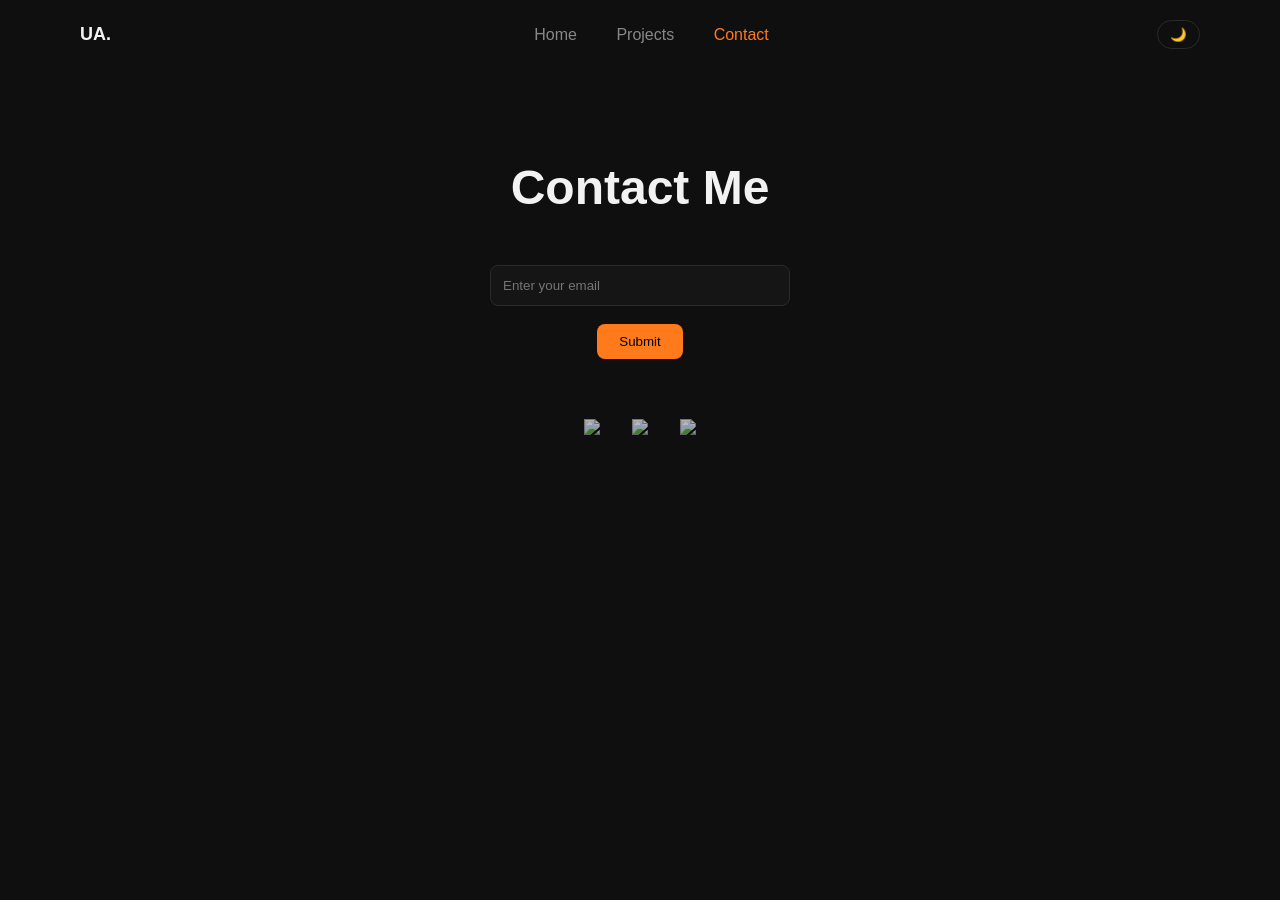
==== contact.html @ 169ecdfb "Add initial portfolio site files Add index.html, projects.html, contact.html, style.css, and script." ====
<!DOCTYPE html>
<html>
<head>
    <title>Contact</title>
    <link rel="stylesheet" href="style.css">
</head>
<body>

<header class="header">
    <div class="logo">UA.</div>

    <nav class="nav-links">
        <a href="index.html">Home</a>
        <a href="projects.html">Projects</a>
        <a href="contact.html" class="active">Contact</a>
    </nav>

    <button id="theme-toggle">🌙</button>
</header>


<section class="section">

    <h1>Contact Me</h1>

    <form>
        <input type="email" placeholder="Enter your email" required><br>
        <button type="submit">Submit</button>
    </form>

    <div class="social-icons">
        <a href="https://mail.google.com/mail/u/0/#inbox" target="_blank"><img src="icons and bg/gmail.png"></a>
        <a href="https://wa.link/cbokpt" target="_blank"><img src="icons and bg/whatsapp.png"></a>
        <a href="https://x.com/Umai7M" target="_blank"><img src="icons and bg/twitter.png"></a>
    </div>

</section>
<script src="script.js"></script>

</body>
</html>
---- style.css ----
/* ================= THEME VARIABLES ================= */

/* :root means global variables */
/* using --bg as  */
:root {
    --bg: #0f0f0f;        /* Background color */
    --text: #f2f2f2;      /* Main text color */
    --card: #151515;      /* Card background */
    --border: #2a2a2a;    /* Border color */
    --accent: #ff7a1a;    /* Orange accent color */
    --text-secondary: #9a9a9a;   /* Dark mode softer text */
}

/* When body has class "light", these values override above */
body.light {
--bg: #f4f1ee;    --text: #111111;
    --card: #f4f4f4;
    --border: #dddddd;
    --text-secondary: #555555;   /* Darker gray in light mode */
}

/* ================= RESET ================= */

/* Removes default browser spacing */
* {
    margin: 0;          /* Removes default outer spacing */
    padding: 0;         /* Removes default inner spacing */
    box-sizing: border-box;  /* Makes width include padding & border */
}

/* Main body styling */
body {
    font-family: 'Segoe UI', sans-serif; /* Clean modern font */
    background: var(--bg);               /* Uses background variable */
    color: var(--text);                  /* Uses text variable */
    transition: background 0.3s ease, color 0.3s ease; /* Smooth theme change */
}

/* ================= HEADER ================= */

.header {
    position: fixed;         /* Stays at top while scrolling */
    top: 0;                  /* Stick to top */
    width: 100%;             /* Full width */
    padding: 20px 80px;      /* Top/Bottom 20px, Left/Right 80px */
    display: flex;           /* Enables flexbox */
    justify-content: space-between; /* Space between logo and nav */
    align-items: center;     /* Vertically center items */
    background: var(--bg);   /* Same as body background */
}

.logo {
    font-weight: 600;  /* Semi-bold */
    font-size: 18px;   /* Slightly bigger text */
}

.nav-links a {
    margin-left: 35px;      /* Space between links */
    text-decoration: none;  /* Removes underline */
    color: #888;            /* Light gray */
    transition: 0.3s;       /* Smooth hover */
}

.nav-links a:hover,
.nav-links a.active {
    color: var(--accent);   /* Turns orange on hover or active */
}

/* ================= TOGGLE BUTTON ================= */

#theme-toggle {
    background: none;           /* No background */
    border: 1px solid var(--border); /* Thin border */
    color: var(--text);         /* Matches theme text */
    padding: 6px 12px;          /* Inner spacing */
    border-radius: 20px;        /* Rounded shape */
    cursor: pointer;            /* Pointer on hover */
    transition: 0.3s;
}

#theme-toggle:hover {
    border-color: var(--accent); /* Border turns orange */
    color: var(--accent);        /* Text turns orange */
}

/* ================= SECTION ================= */

.section {
    max-width: 900px;  /* Prevents content from stretching too wide */
    margin: 0 auto;    /* Centers content horizontally */
    padding: 160px 20px 100px; /* Top padding makes space for fixed header */
    text-align: center; /* Center text */
}

/* ================= HERO ================= */

.section h1 {
    font-size: 48px;  /* Large heading */
    margin-bottom: 12px; /* Space below heading */
}

.subtitle {
    color: var(--accent); /* Orange subtitle */
    margin-bottom: 50px;
}

/* ================= PROFILE IMAGE ================= */

.profile-pic img {
    width: 150px;
    height: 150px;
    border-radius: 50%; /* Makes image circular */
    object-fit: cover;  /* Prevents distortion */
    margin-bottom: 50px;
}

/* ================= ABOUT ================= */

.about {
    color: var(--text-secondary);
    line-height: 1.8;     /* Improves readability */
    max-width: 650px;     /* Limits paragraph width */
    margin: 0 auto 70px;  /* Centers and adds bottom spacing */
}

/* ================= SKILLS ================= */

.skills-section {
    margin-bottom: 100px;
}

.skills-title {
    margin-bottom: 40px;
    color: var(--accent); /* Orange heading */
}

.skills-grid {
    display: grid; /* Enables grid layout */
    grid-template-columns: repeat(auto-fit, minmax(120px, 1fr));
    /* Auto adjusts columns based on screen size */
    gap: 20px;       /* Space between skill cards */
    max-width: 600px;
    margin: 0 auto;
}

.skill-card {
    padding: 18px 0;
    border: 1px solid var(--border);
    border-radius: 12px;
    background: var(--card);
    transition: 0.3s;
}

.skill-card:hover {
    border-color: var(--accent); /* Border turns orange */
    color: var(--accent);        /* Text turns orange */
    transform: translateY(-4px); /* Moves slightly up */
}

/* ================= PROJECTS ================= */

.projects-container {
    margin-top: 60px;
    display: grid;
    gap: 30px;
}

.project-card {
    padding: 35px;
    border: 1px solid var(--border);
    border-radius: 12px;
    background: var(--card);
    text-align: left;
    transition: 0.3s;
}

.project-card:hover {
    border-color: var(--accent);
}

.project-card h3 {
    margin-bottom: 12px;
}

.project-card p {
    color: #aaa;
    margin-bottom: 15px;
    font-size: 14px;
}

.project-card a {
    text-decoration: none;
    color: var(--accent);
}

/* ================= CONTACT ================= */

form {
    margin-top: 50px;
}

form input {
    width: 300px;
    padding: 12px;
    background: var(--card);
    border: 1px solid var(--border);
    color: var(--text);
    border-radius: 8px;
    transition: 0.3s;
}

form input:focus {
    border-color: var(--accent); /* Border orange when clicked */
    outline: none;               /* Removes default blue outline */
}

form button {
    margin-top: 18px;
    padding: 10px 22px;
    border: none;
    background: var(--accent);
    color: black;
    border-radius: 8px;
    cursor: pointer;
}

/* ================= SOCIAL ICONS ================= */

.social-icons {
    margin-top: 60px;
}

.social-icons img {
    width: 26px;
    margin: 0 14px;
    opacity: 0.7;
    transition: 0.3s;
}

.social-icons img:hover {
    opacity: 1;
    transform: translateY(-3px);
}
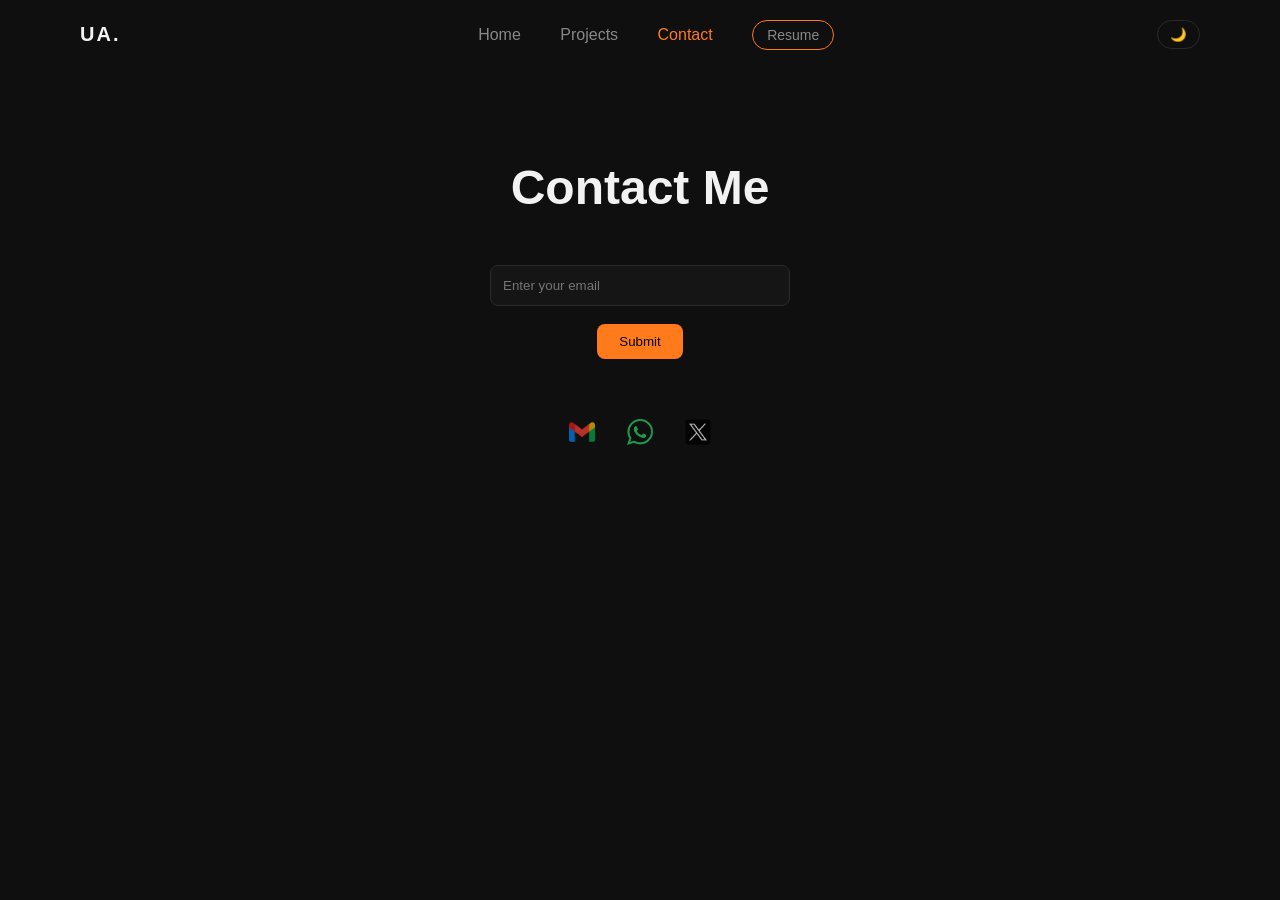
==== commit 53b109db: "Add assets, update header links, and style resume btn Turn header logo into a home link and add a re" ====
--- a/contact.html
+++ b/contact.html
@@ -7,12 +7,15 @@
 <body>
 
 <header class="header">
-    <div class="logo">UA.</div>
+<a href="./" class="logo">UA.</a>
 
     <nav class="nav-links">
         <a href="index.html">Home</a>
         <a href="projects.html">Projects</a>
         <a href="contact.html" class="active">Contact</a>
+        <a href="resume.pdf" target="_blank" class="resume-btn">
+    Resume
+</a>
     </nav>
 
     <button id="theme-toggle">🌙</button>
--- a/style.css
+++ b/style.css
@@ -50,9 +50,13 @@
 }
 
 .logo {
-    font-weight: 600;  /* Semi-bold */
-    font-size: 18px;   /* Slightly bigger text */
-}
+    text-decoration: none;   /* removes underline */
+    color: var(--text);      /* matches theme text */
+    font-weight: 700;        /* bold */
+    font-size: 20px;         /* slightly larger */
+    letter-spacing: 2px;     /* makes it feel branded */
+}
+
 
 .nav-links a {
     margin-left: 35px;      /* Space between links */
@@ -240,4 +244,20 @@
 .social-icons img:hover {
     opacity: 1;
     transform: translateY(-3px);
+}
+
+/* //////////// */
+.resume-btn {
+    padding: 6px 14px;
+    border: 1px solid var(--accent);
+    border-radius: 20px;
+    color: var(--accent);
+    text-decoration: none;
+    font-size: 14px;
+    transition: 0.3s;
+}
+
+.resume-btn:hover {
+    background: var(--accent);
+    color: black;
 }
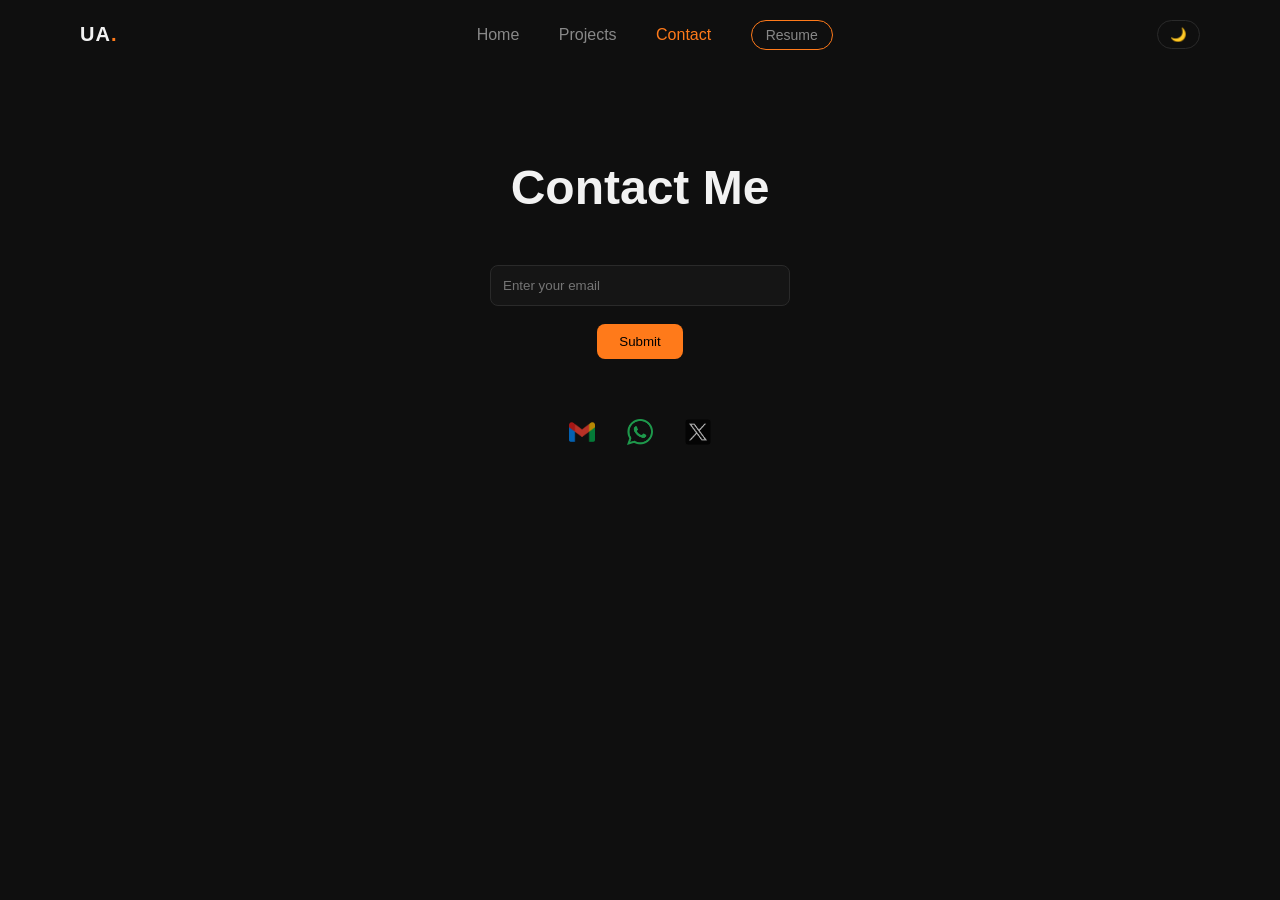
==== commit bcfd1392: "Update header logo, resume link, and styles Replace local logo anchor with link to GitHub Pages port" ====
--- a/contact.html
+++ b/contact.html
@@ -7,15 +7,17 @@
 <body>
 
 <header class="header">
-<a href="./" class="logo">UA.</a>
+<!-- <a href="./" class="logo">UA.</a> -->
+ <a href="https://mdumai7.github.io/Portfolio/" class="logo">
+    UA<span>.</span>
+</a>
 
     <nav class="nav-links">
         <a href="index.html">Home</a>
         <a href="projects.html">Projects</a>
         <a href="contact.html" class="active">Contact</a>
-        <a href="resume.pdf" target="_blank" class="resume-btn">
-    Resume
-</a>
+        <a href="UmairResume.pdf" target="_blank" class="resume-btn">Resume</a>
+
     </nav>
 
     <button id="theme-toggle">🌙</button>
--- a/style.css
+++ b/style.css
@@ -49,14 +49,25 @@
     background: var(--bg);   /* Same as body background */
 }
 
+/* Logo styling */
 .logo {
-    text-decoration: none;   /* removes underline */
-    color: var(--text);      /* matches theme text */
-    font-weight: 700;        /* bold */
-    font-size: 20px;         /* slightly larger */
-    letter-spacing: 2px;     /* makes it feel branded */
-}
-
+    font-size: 20px;        /* Slightly bigger than nav */
+    font-weight: 600;       /* Stronger presence */
+    letter-spacing: 1px;    /* Makes it feel like a mark */
+    text-decoration: none;  /* Remove underline */
+    color: var(--text-primary);
+    transition: 0.3s ease;
+}
+
+/* Accent the dot */
+.logo span {
+    color: var(--accent);
+}
+
+/* Subtle hover */
+.logo:hover {
+    opacity: 0.8;
+}
 
 .nav-links a {
     margin-left: 35px;      /* Space between links */
@@ -257,7 +268,7 @@
     transition: 0.3s;
 }
 
+/* Instead of full orange fill */
 .resume-btn:hover {
-    background: var(--accent);
-    color: black;
+    box-shadow: 0 0 0 3px rgba(255, 136, 0, 0.15);
 }
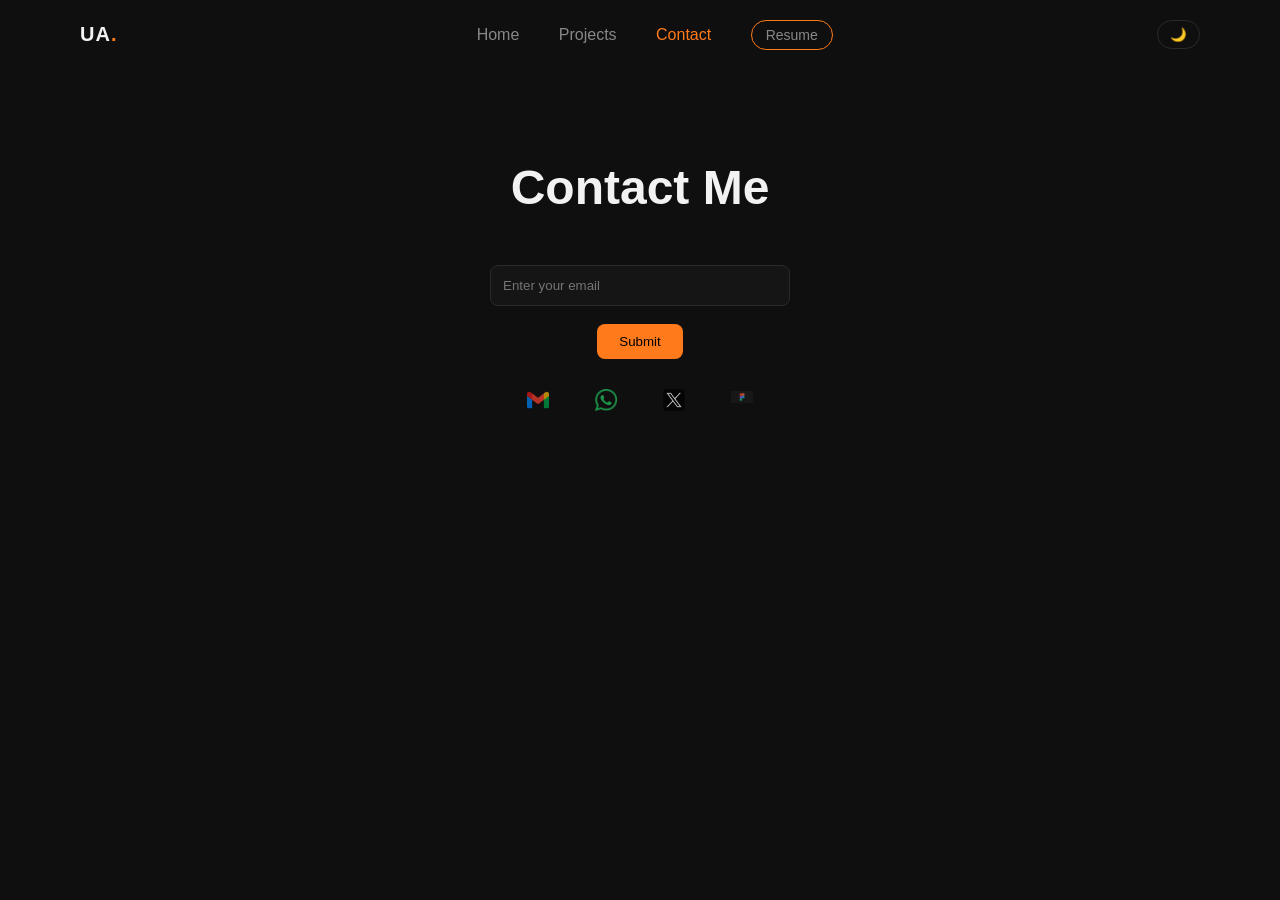
==== commit 91dff915: "Add workspace and Figma link in contact Add a VSCode workspace file (Portfolio.code-workspace) that " ====
--- a/contact.html
+++ b/contact.html
@@ -37,6 +37,8 @@
         <a href="https://mail.google.com/mail/u/0/#inbox" target="_blank"><img src="icons and bg/gmail.png"></a>
         <a href="https://wa.link/cbokpt" target="_blank"><img src="icons and bg/whatsapp.png"></a>
         <a href="https://x.com/Umai7M" target="_blank"><img src="icons and bg/twitter.png"></a>
+        <a href="https://www.figma.com/design/DsOpP1BOMO1HU1En0Pns3L/Untitled?node-id=120-169" target="_blank"><img src="icons and bg/figma.jpeg"></a>
+
     </div>
 
 </section>
--- a/style.css
+++ b/style.css
@@ -271,4 +271,83 @@
 /* Instead of full orange fill */
 .resume-btn:hover {
     box-shadow: 0 0 0 3px rgba(255, 136, 0, 0.15);
-}+}
+
+/* ========================= */
+/* Mobile navbar */
+@media (max-width: 768px){
+
+.nav-links{
+    gap:16px; /* reduce spacing */
+    font-size:14px;
+}
+
+.resume-btn{
+    display:none; /* hide resume button on mobile */
+}
+
+.logo{
+    font-size:18px;
+}
+
+}
+
+@media (max-width:768px){
+
+.hero{
+    padding-top:90px;
+    padding-bottom:40px;
+}
+
+.hero h1{
+    font-size:30px;
+}
+
+.hero .role{
+    font-size:14px;
+}
+
+.hero p{
+    font-size:14px;
+    line-height:1.6;
+    width:90%;
+}
+
+.profile-img{
+    width:120px;
+    height:120px;
+}
+
+}
+
+@media (max-width:768px){
+
+.skills-container{
+    grid-template-columns:repeat(2,1fr);
+    gap:12px;
+}
+
+.skill-box{
+    padding:10px;
+    font-size:13px;
+}
+
+}
+
+.social-icons{
+    display:flex;
+    justify-content:center;
+    gap:18px;
+    margin-top:30px;
+}
+
+.social-icons img{
+    width:22px;
+}
+
+section{
+    padding-bottom:40px;
+}
+
+
+
